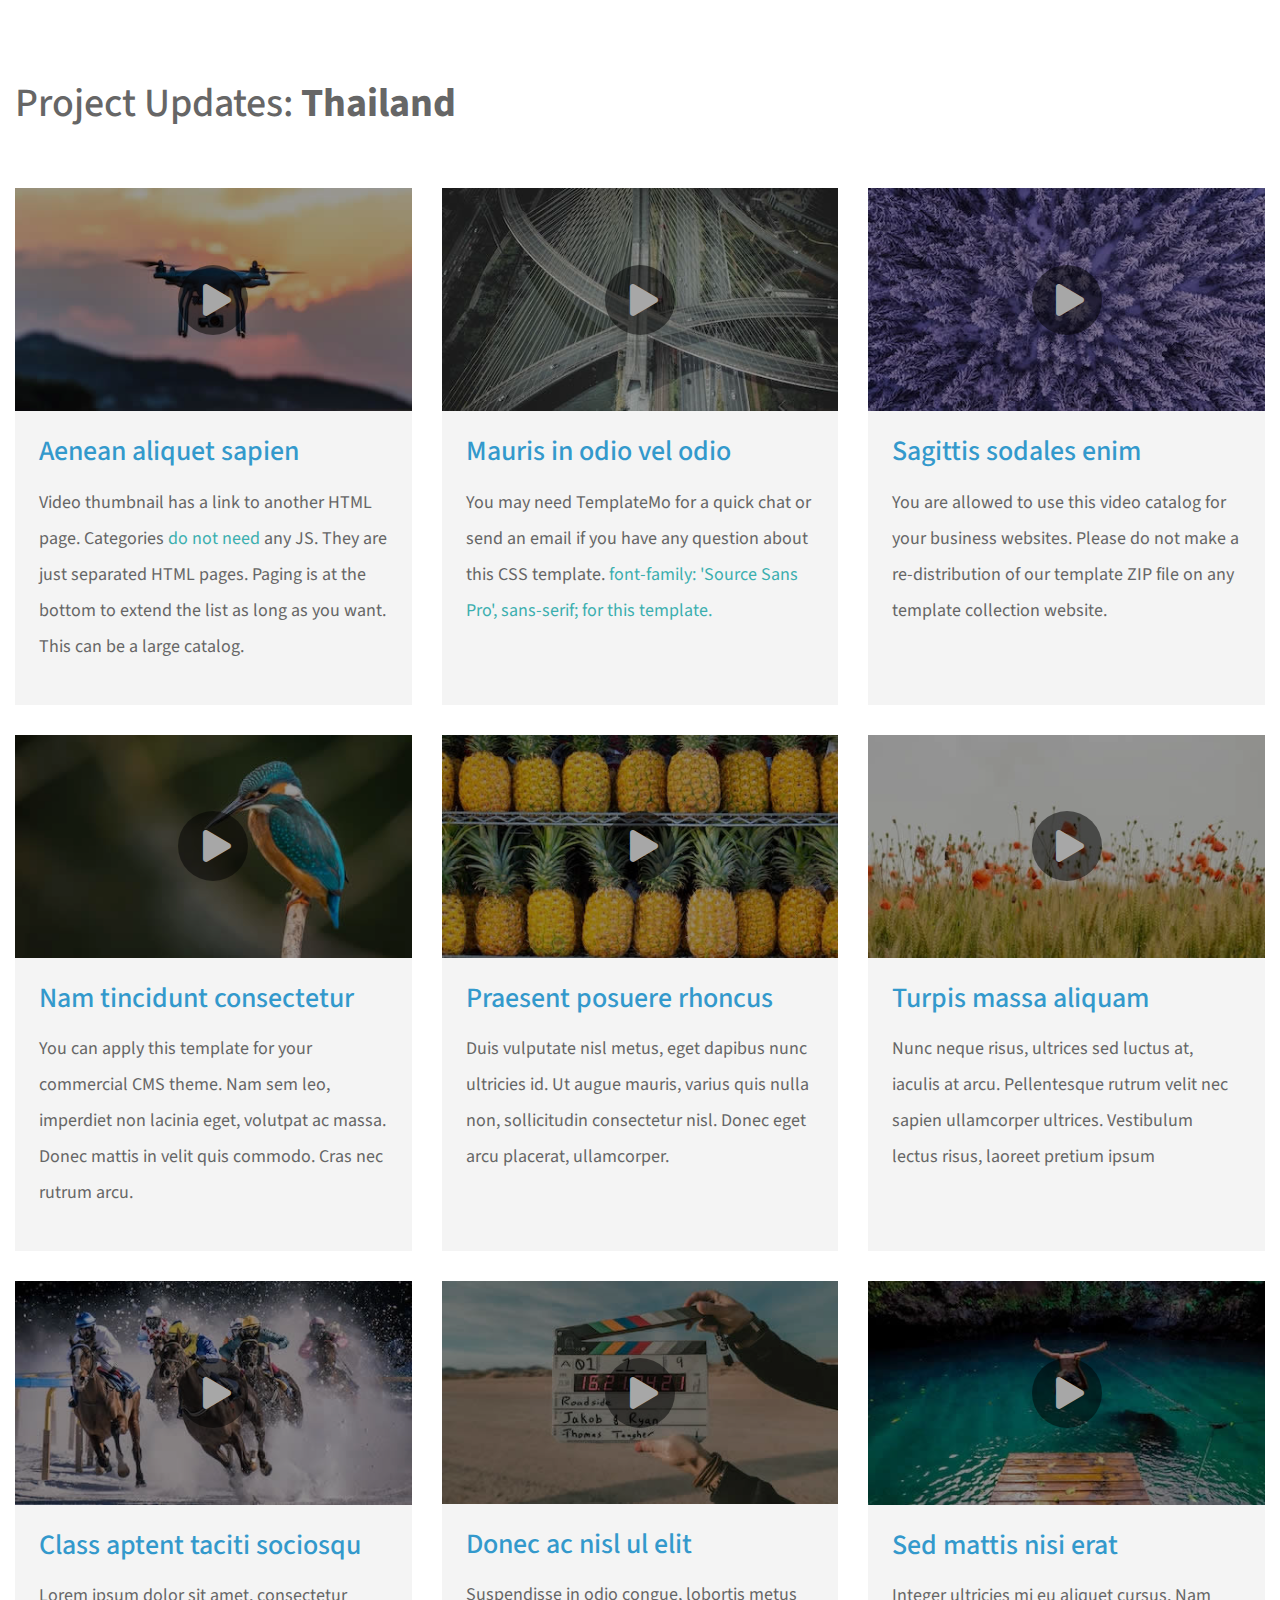
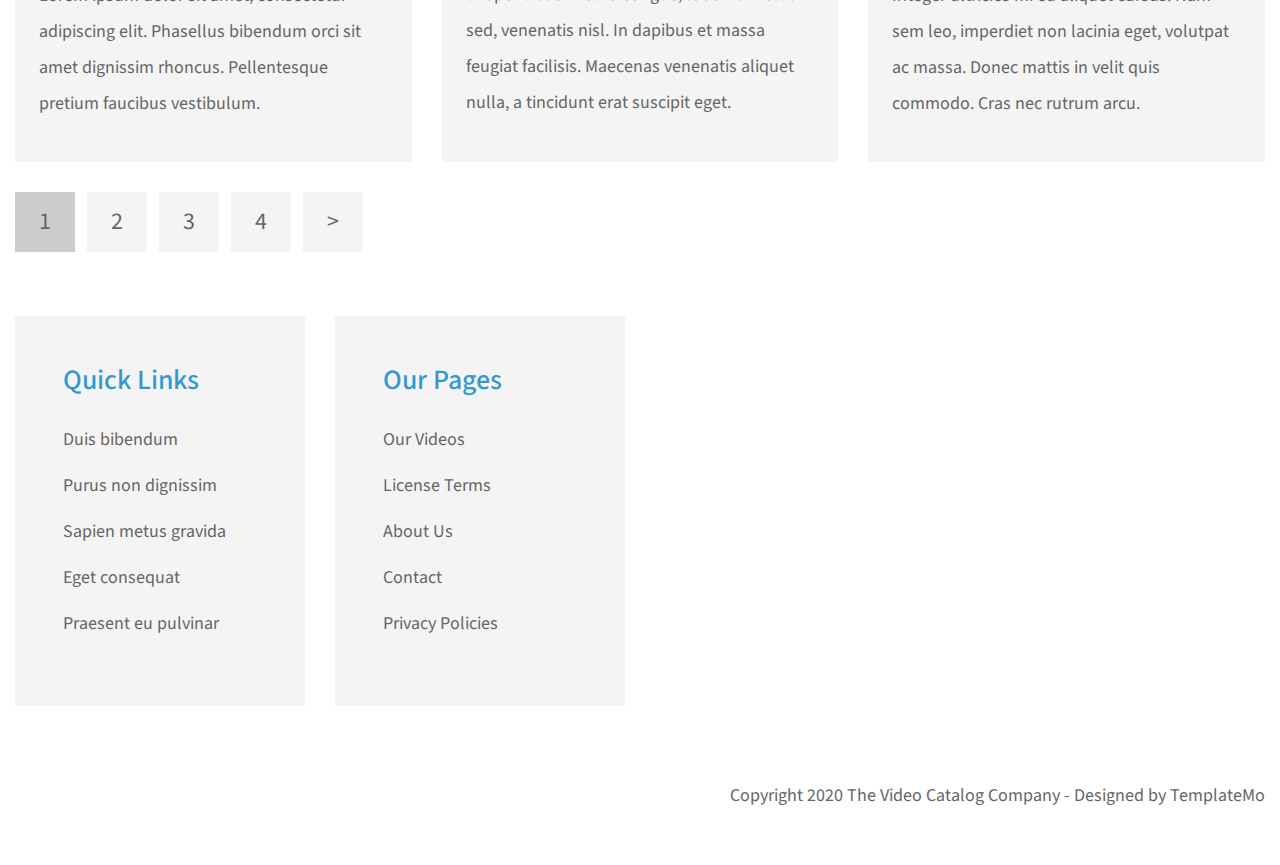
==== activities/TH_main.html @ ca00c6ea "Added link and updates" ====
<!DOCTYPE html>
<html lang="en">

<head>
    <meta charset="UTF-8">
    <meta name="viewport" content="width=device-width, initial-scale=1.0">
    <title>TH-Project Updates</title>
    <link rel="stylesheet" href="fontawesome/css/all.min.css"> <!-- https://fontawesome.com/ -->
    <link href="https://fonts.googleapis.com/css2?family=Source+Sans+Pro&display=swap" rel="stylesheet">
    <!-- https://fonts.google.com/ -->
    <link rel="stylesheet" href="css/bootstrap.min.css">
    <link rel="stylesheet" href="css/templatemo-video-catalog.css">

</head>

<body>
    <div class="container-fluid">
        <div id="content" class="mx-auto tm-content-container">
            <main>
                <div class="row">
                    <div class="col-12">
                        <h2 class="tm-page-title mb-4">Project Updates: <b>Thailand</b></h2>
                        <br> 
                    </div>
                </div>
                
                <div class="row tm-catalog-item-list">
                    <div class="col-lg-4 col-md-6 col-sm-12 tm-catalog-item">
                        <div class="position-relative tm-thumbnail-container">
                            <img src="img/tn-01.jpg" alt="Image" class="img-fluid tm-catalog-item-img">    
                            <a href="TH_update01.html" class="position-absolute tm-img-overlay">
                                <i class="fas fa-play tm-overlay-icon"></i>
                            </a>
                        </div>    
                        <div class="p-4 tm-bg-gray tm-catalog-item-description">
                            <h3 class="tm-text-primary mb-3 tm-catalog-item-title">Aenean aliquet sapien</h3>
                            <p class="tm-catalog-item-text">Video thumbnail has a link to another HTML page. 
                                Categories <span class="tm-text-secondary">do not need</span> any JS. 
                                They are just separated HTML pages. Paging is at the bottom to extend the list as long as you want. 
                                This can be a large catalog.</p>
                        </div>
                    </div>
                    <div class="col-lg-4 col-md-6 col-sm-12 tm-catalog-item">
                        <div class="position-relative tm-thumbnail-container">
                            <img src="img/tn-02.jpg" alt="Image" class="img-fluid tm-catalog-item-img">    
                            <a href="video-page.html" class="position-absolute tm-img-overlay">
                                <i class="fas fa-play tm-overlay-icon"></i>
                            </a>
                        </div>
                        <div class="p-4 tm-bg-gray tm-catalog-item-description">
                            <h3 class="tm-text-primary mb-3 tm-catalog-item-title">Mauris in odio vel odio</h3>
                            <p class="tm-catalog-item-text">You may need TemplateMo for a quick chat or send an email if you have any question about this CSS template. 
                                <span class="tm-text-secondary">font-family: 'Source Sans Pro', sans-serif; for this template.</span></p>
                        </div>
                    </div>
                    <div class="col-lg-4 col-md-6 col-sm-12 tm-catalog-item">
                        <div class="position-relative tm-thumbnail-container">
                            <img src="img/tn-03.jpg" alt="Image" class="img-fluid tm-catalog-item-img">    
                            <a href="video-page.html" class="position-absolute tm-img-overlay">
                                <i class="fas fa-play tm-overlay-icon"></i>
                            </a>
                        </div>                            
                        <div class="p-4 tm-bg-gray tm-catalog-item-description">
                            <h3 class="tm-text-primary mb-3 tm-catalog-item-title">Sagittis sodales enim</h3>
                            <p class="tm-catalog-item-text">You are allowed to use this video catalog for your business websites. 
                            Please do not make a re-distribution of our template ZIP file on any template collection website.</p>
                        </div>
                    </div>
                    <div class="col-lg-4 col-md-6 col-sm-12 tm-catalog-item">
                        <div class="position-relative tm-thumbnail-container">
                            <img src="img/tn-04.jpg" alt="Image" class="img-fluid tm-catalog-item-img">    
                            <a href="video-page.html" class="position-absolute tm-img-overlay">
                                <i class="fas fa-play tm-overlay-icon"></i>
                            </a>
                        </div>    
                        <div class="p-4 tm-bg-gray tm-catalog-item-description">
                            <h3 class="tm-text-primary mb-3 tm-catalog-item-title">Nam tincidunt consectetur</h3>
                            <p class="tm-catalog-item-text">You can apply this template for your commercial CMS theme. Nam sem leo, imperdiet non lacinia eget, volutpat ac massa. Donec mattis in velit quis commodo. Cras nec rutrum arcu.</p>
                        </div>
                    </div>
                    <div class="col-lg-4 col-md-6 col-sm-12 tm-catalog-item">
                        <div class="position-relative tm-thumbnail-container">
                            <img src="img/tn-05.jpg" alt="Image" class="img-fluid tm-catalog-item-img">    
                            <a href="video-page.html" class="position-absolute tm-img-overlay">
                                <i class="fas fa-play tm-overlay-icon"></i>
                            </a>
                        </div>
                        <div class="p-4 tm-bg-gray tm-catalog-item-description">
                            <h3 class="tm-text-primary mb-3 tm-catalog-item-title">Praesent posuere rhoncus</h3>
                            <p class="tm-catalog-item-text">Duis vulputate nisl metus, eget dapibus nunc ultricies id. Ut augue mauris, varius quis nulla non, sollicitudin consectetur nisl. Donec eget arcu placerat, ullamcorper.</p>
                        </div>
                    </div>
                    <div class="col-lg-4 col-md-6 col-sm-12 tm-catalog-item">
                        <div class="position-relative tm-thumbnail-container">
                            <img src="img/tn-06.jpg" alt="Image" class="img-fluid tm-catalog-item-img">    
                            <a href="video-page.html" class="position-absolute tm-img-overlay">
                                <i class="fas fa-play tm-overlay-icon"></i>
                            </a>
                        </div>                            
                        <div class="p-4 tm-bg-gray tm-catalog-item-description">
                            <h3 class="tm-text-primary mb-3 tm-catalog-item-title">Turpis massa aliquam</h3>
                            <p class="tm-catalog-item-text">Nunc neque risus, ultrices sed luctus at, iaculis at arcu. Pellentesque rutrum velit nec sapien ullamcorper ultrices. Vestibulum lectus risus, laoreet pretium ipsum</p>
                        </div>
                    </div>
                    <div class="col-lg-4 col-md-6 col-sm-12 tm-catalog-item">
                        <div class="position-relative tm-thumbnail-container">
                            <img src="img/tn-07.jpg" alt="Image" class="img-fluid tm-catalog-item-img">    
                            <a href="video-page.html" class="position-absolute tm-img-overlay">
                                <i class="fas fa-play tm-overlay-icon"></i>
                            </a>
                        </div>    
                        <div class="p-4 tm-bg-gray tm-catalog-item-description">
                            <h3 class="tm-text-primary mb-3 tm-catalog-item-title">Class aptent taciti sociosqu</h3>
                            <p class="tm-catalog-item-text">Lorem ipsum dolor sit amet, consectetur adipiscing elit. Phasellus bibendum orci sit amet dignissim rhoncus. Pellentesque pretium faucibus vestibulum.</p>
                        </div>
                    </div>
                    <div class="col-lg-4 col-md-6 col-sm-12 tm-catalog-item">
                        <div class="position-relative tm-thumbnail-container">
                            <img src="img/tn-08.jpg" alt="Image" class="img-fluid tm-catalog-item-img">    
                            <a href="video-page.html" class="position-absolute tm-img-overlay">
                                <i class="fas fa-play tm-overlay-icon"></i>
                            </a>
                        </div>
                        <div class="p-4 tm-bg-gray tm-catalog-item-description">
                            <h3 class="tm-text-primary mb-3 tm-catalog-item-title">Donec ac nisl ul elit</h3>
                            <p class="tm-catalog-item-text">Suspendisse in odio congue, lobortis metus sed, venenatis nisl. In dapibus et massa feugiat facilisis. Maecenas venenatis aliquet nulla, a tincidunt erat suscipit eget.</p>
                        </div>
                    </div>
                    <div class="col-lg-4 col-md-6 col-sm-12 tm-catalog-item">
                        <div class="position-relative tm-thumbnail-container">
                            <img src="img/tn-09.jpg" alt="Image" class="img-fluid tm-catalog-item-img">    
                            <a href="video-page.html" class="position-absolute tm-img-overlay">
                                <i class="fas fa-play tm-overlay-icon"></i>
                            </a>
                        </div>                            
                        <div class="p-4 tm-bg-gray tm-catalog-item-description">
                            <h3 class="tm-text-primary mb-3 tm-catalog-item-title">Sed mattis nisi erat</h3>
                            <p class="tm-catalog-item-text">Integer ultricies mi eu aliquet cursus. Nam sem leo, imperdiet non lacinia eget, volutpat ac massa. Donec mattis in velit quis commodo. Cras nec rutrum arcu.</p>
                        </div>
                    </div>
                </div>

                <!-- Catalog Paging Buttons -->
                <div>
                    <ul class="nav tm-paging-links">
                        <li class="nav-item active"><a href="#" class="nav-link tm-paging-link">1</a></li>
                        <li class="nav-item"><a href="#" class="nav-link tm-paging-link">2</a></li>
                        <li class="nav-item"><a href="#" class="nav-link tm-paging-link">3</a></li>
                        <li class="nav-item"><a href="#" class="nav-link tm-paging-link">4</a></li>
                        <li class="nav-item"><a href="#" class="nav-link tm-paging-link">></a></li>
                    </ul>
                </div>
            </main>

            <!-- Subscribe form and footer links -->
            <div class="row mt-5 pt-3">
                <div class="col-xl-3 col-lg-6 col-md-6 col-sm-6 col-12 mb-4">
                    <div class="p-5 tm-bg-gray">
                        <h3 class="tm-text-primary mb-4">Quick Links</h3>
                        <ul class="list-unstyled tm-footer-links">
                            <li><a href="#">Duis bibendum</a></li>
                            <li><a href="#">Purus non dignissim</a></li>
                            <li><a href="#">Sapien metus gravida</a></li>
                            <li><a href="#">Eget consequat</a></li>
                            <li><a href="#">Praesent eu pulvinar</a></li>
                        </ul>    
                    </div>                        
                </div>
                <div class="col-xl-3 col-lg-6 col-md-6 col-sm-6 col-12 mb-4">
                    <div class="p-5 tm-bg-gray h-100">
                        <h3 class="tm-text-primary mb-4">Our Pages</h3>
                        <ul class="list-unstyled tm-footer-links">
                            <li><a href="#">Our Videos</a></li>
                            <li><a href="#">License Terms</a></li>
                            <li><a href="#">About Us</a></li>
                            <li><a href="#">Contact</a></li>
                            <li><a href="#">Privacy Policies</a></li>
                        </ul>
                    </div>                        
                </div>
            </div> <!-- row -->

            <footer class="row pt-5">
                <div class="col-12">
                    <p class="text-right">Copyright 2020 The Video Catalog Company 
                    
                    - Designed by <a href="https://templatemo.com" rel="nofollow" target="_parent">TemplateMo</a></p>
                </div>
            </footer>
        </div> <!-- tm-content-container -->
    </div>

</body>

</html>
---- activities/css/templatemo-video-catalog.css ----
/*

TemplateMo 552 Video Catalog

https://templatemo.com/tm-552-video-catalog

*/

html { scroll-behavior: smooth; overflow-x: hidden; }

body {
    margin: 0;
    padding: 0;
    font-family: 'Source Sans Pro', sans-serif;
    font-size: 18px;
    line-height: 2em;
    overflow-x: hidden;
}

a {
    transition: all 0.3s ease;
    color: #666;
}

a:hover {
    color: #29BBCC;
    text-decoration: none;
}

h2, p { color: #666666; }

.tm-site-header {
    position: absolute;
    z-index: 1000;
    width: 100%;
    top: 0;
    left: 0;
    padding: 40px;
}

.tm-logo-container {
    display: block;
    padding: 30px;
    width: 320px;
    height: 160px;
}

.tm-site-logo { font-size: 3rem; }
.tm-site-name { font-size: 1.9rem; }

#tm-video-container {
    max-height: 720px;
    overflow: hidden;
    background-color: #333;
}

#tm-video {
    width: 100%;
    height: auto;
}

.tm-bg-black {
    background-color: rgba(0,0,0,0.5);
    color: white;
}

.tm-bg-gray { background-color: #F4F4F4; }
.tm-text-primary { color: #3399CC; }
.tm-text-secondary { color: #3CAFAF; }

.tm-nav-link {
    color: white;
    font-size: 1.4rem;    
}

#tm-main-nav .nav-item .nav-link { border-bottom: 1px solid transparent; }

#tm-main-nav .nav-item.active .nav-link,
#tm-main-nav .nav-item:hover .nav-link {
    border-bottom: 1px solid white;
    color: white;
}

.tm-welcome-container {
    position: absolute;
    width: 100%;
    height: 100%;
    display: flex;
    justify-content: center;
    flex-direction: column;
    z-index: 999;
}

.tm-welcome-container-inner { margin-top: 100px; }
.tm-welcome-text { font-size: 1.6rem; }

.btn {
    padding: 15px 60px;
    font-size: 1.6rem;
    border: none;
    cursor: pointer;
}

.btn-primary { background-color: #3399CC; }
.btn-primary:hover { background-color: #1674a0; }

/*
    Button hover effect: https://tympanus.net/Development/CreativeButtons/
*/

.tm-btn-animate {
    position: relative;
    overflow: hidden;
    -webkit-backface-visibility: hidden;
    -moz-backface-visibility: hidden;
    backface-visibility: hidden;
    transition: all 0.3s ease;
}

.tm-btn-animate:before {
    left: 0;
    top: -100%;
    position: absolute;
    height: 100%;
    width: 100%;
    line-height: 2.5;
    -webkit-transition: all 0.3s;
    -moz-transition: all 0.3s;
    transition: all 0.3s;
    font-family: "Font Awesome 5 Free";
    font-style: normal;
    font-weight: 900;
    line-height: 1;
    -webkit-font-smoothing: antialiased;
}

.tm-btn-animate:after {
    content: '';
    position: absolute;
    z-index: -1;
    -webkit-transition: all 0.3s;
    -moz-transition: all 0.3s;
    transition: all 0.3s;
}

.tm-btn-animate:hover:before { top: 13px; }

.tm-btn-animate span {
    display: inline-block;
    width: 100%;
    height: 100%;
    -webkit-transition: all 0.3s;
    -webkit-backface-visibility: hidden;
    -moz-transition: all 0.3s;
    -moz-backface-visibility: hidden;
    transition: all 0.3s;
    backface-visibility: hidden;
}

.tm-btn-animate:hover span {
    -webkit-transform: translateY(300%);
    -moz-transform: translateY(300%);
    -ms-transform: translateY(300%);
    transform: translateY(300%);
}

.tm-btn-cta {
    color: white;
    background-color: rgba(0,0,0,0.5);
}

.tm-btn-cta:before { font-size: 180%; }
.tm-btn-download:before { font-size: 120%; }
.tm-btn-submit:before { font-size: 120%; }
.tm-icon-down:before { content: '\f078'; }
.tm-icon-download:before { content: '\f019'; }
.tm-icon-submit:before { content: '\f1d8'; }
.tm-icon-submit:hover:before { top: 18px; }
.tm-btn-cta:hover { color: white; }

.tm-btn-download:hover,
.tm-btn-download:focus,
.tm-btn-submit:hover,
.tm-btn-submit:focus {
    color: white;
    background-color: #3399CC;
}

.tm-btn-download span { padding-top: 10px; }
.tm-btn-small { 
    padding: 10.5px 35px;
    font-size: 1.2rem; 
}

#tm-video-control-button {
    position: absolute;
    bottom: 20px;
    right: 20px;
    z-index: 1000;
}

.tm-content-container {
    max-width: 1422px;
    padding-top: 80px;
    padding-bottom: 35px;
}

.tm-page-title { font-size: 2.5rem; }
.tm-catalog-item-list { justify-content: space-between; }

.tm-catalog-item {
    max-width: 462px;
    display: flex;
    flex-direction: column;
    margin-bottom: 64px;
}

.tm-thumbnail-container { overflow: hidden; }
.tm-thumbnail-container img { transition: all 0.3s ease; }
.tm-thumbnail-container:hover img { transform: scale(1.2) rotate(5deg); }

.tm-img-overlay {
    top: 0;
    left: 0;
    width: 100%;
    height: 100%;
    display: flex;
    align-items: center;
    justify-content: center;
    background-color: rgba(0,0,0,0.4);
    cursor: pointer;
    transition: all 0.3s ease: ;
}

.tm-overlay-icon {
    color: #a7a7a7;
    opacity: 1;
    font-size: 2rem;
    padding: 10px 15px;
    background-color: rgba(0,0,0,0.5);
    border-radius: 50%;
    width: 70px;
    height: 70px;
    display: flex;
    align-items: center;
    justify-content: center;
    padding-right: 8px;
    z-index: 1002;
    transition: all 0.3s ease;  
}

.tm-img-overlay:hover { background-color: transparent; }
.tm-img-overlay:hover .tm-overlay-icon { opacity: 0; }
.tm-catalog-item-description { flex: 1; }

.tm-categories-container {
    display: flex;
    align-items: center;
}

.tm-categories-text { margin-right: 16px; }
.tm-category-list { font-size: 1.75rem; }
.tm-category-item { margin: 16px; }

.tm-category-link {
    color: #3399CC;
    padding: 10px;
    border-bottom: 3px solid transparent;
}

.tm-category-link.active,
.tm-category-link:hover {
    border-bottom: 3px solid #3399CC;
    color: #3399CC;
}

.tm-paging-link {
    background-color: #F4F4F4;
    margin-right: 12px;
    font-size: 1.5rem;
    width: 60px;
    height: 60px;
    display: flex;
    align-items: center;
    justify-content: center;
}

.nav-item.active > .tm-paging-link,
.nav-item:hover > .tm-paging-link {
    background-color: #CCC;
    color: #666666;
}

.tm-subscribe-form { 
    display: flex; 
    align-items: center;
}

.tm-subscribe-form > input {
    padding: 5px 15px;
    margin-right: 20px;
    flex: 1;
    max-width: 382px;
}

.tm-footer-links > li { margin-bottom: 10px; }

/*Video detail page*/

.tm-video-title { font-size: 2.5rem; }
.tm-share-box { 
    font-size: 1.4rem; 
    padding: 3rem;
}
.tm-share-box-title { font-size: 1.4rem; }

.tm-bg-white {
    background-color: white;
    border: 1px solid #CDCECF;
    border-radius: 5px;
}

.tm-share-button {
    width: 52px;
    height: 52px;
    display: flex;
    align-items: center;
    justify-content: center;
    margin-right: 24px;
}

.tm-share-button:last-child { margin-right: 0; }
.tm-text-link { color: #3399CC; }

.tm-likes-box,
.tm-btn-download {
    width: 280px;
    height: 60px;
}

.tm-likes-box { padding-top: 12px; }
.tm-video-description-box { max-width: 920px; }
.tm-text-gray { color: #6F7071; }

.tm-fixed-header {
    background-position: center;
    background-repeat: no-repeat;
    background-attachment: fixed;
    background-size: cover;    
    background-color: #666;
}

#tm-fixed-header-bg { height: 450px; }
.tm-fixed-header-1 { background-image: url(../img/video-detail-1.jpg); }
.tm-fixed-header-2 { background-image: url(../img/about-1.jpg); }
.tm-fixed-header-3 { background-image: url(../img/contact-1.jpg); }

video {
  width: 100%;
  height: auto;
}

.fa-facebook { color: #3b5998; }
.fa-twitter { color: #00acee; }
.fa-pinterest { color: #c8232c; }
.tm-liked-icon { display: none; }
.tm-not-liked-icon { display: inline-block; }
.tm-liked-icon, .tm-not-liked-icon { margin-top: 3px; }
.tm-liked .tm-liked-icon { display: inline-block; }
.tm-liked .tm-not-liked-icon { display: none; }
.tm-welcome-text-2 { max-width: 575px; }
.tm-share-button:hover { background-color: #e9ecef; }

/*About*/
.tm-about-text-container { max-width: 920px; }

.parallax-window {
    min-height: 270px;
    background: transparent;
}

.parallax-window-2 {
    min-height: 360px;
}

.tm-about-icon {
    color: #999;
}

/* Contact */
.mapouter{
    position:relative;
    text-align:right;
    height:540px;
    width:100%;
}

.gmap_canvas {
    overflow:hidden;
    background:none!important;
    height:540px;
    width:100%;
}

.form-control {
    font-size: 1.2rem;
    padding: 21px 25px;
}

.form-group {
    margin-bottom: 35px;
}

#contact-select {
    height: 60px;
    border-radius: 0;
}

#contact-select:not([multiple]) {
  -webkit-appearance: none;
  -moz-appearance: none;
  background-position: right 15px center;
  background-repeat: no-repeat;
  background-image: url(../img/select-arrow.png);
  padding: 14px 20px;
  padding-right: 20px;
  color: #666;
}
.tm-testimonial-text {
    max-width: 420px;
    font-style: italic;
}

@media (min-width: 992px) {
    #tm-main-nav .nav-item { margin: 20px 40px; }
    .navbar-expand-lg .navbar-nav .nav-link { padding: 8px 0px; }
    .navbar-expand-lg .navbar-collapse { justify-content: flex-end; }
}

@media (max-width: 1419px) {
    .tm-catalog-item { margin-bottom: 30px; }
}

@media (max-width: 991px) {
    .navbar {
        max-width: 220px;
        position: absolute;
        top: 0;
        right: 0;
        padding: 0;
    }
    
    .navbar-collapse {
        background-color: rgba(0,0,0,0.5);
        border-radius: 5px;
        border-top-right-radius: 0;
        padding: 10px 15px;
    }

    .nav-item { margin-bottom: 10px; }

    .navbar-toggler {
        border-bottom-left-radius: 0;
        border-bottom-right-radius: 0;
        width: 52px;
        height: 40px;
    }

    .navbar-toggler.collapsed {
        border-bottom-left-radius: .25rem;
        border-bottom-right-radius: .25rem;   
    }

    .navbar-toggler i.tm-menu-opened-icon { display: block; }
    .navbar-toggler i.tm-menu-closed-icon { display: none; }
    .navbar-toggler.collapsed i.tm-menu-opened-icon { display: none; }
    .navbar-toggler.collapsed i.tm-menu-closed-icon { display: block; }
    .tm-welcome-container-inner { margin-top: 150px; }
    .tm-welcome-text { font-size: 1.4rem; }

    #tm-video {
        width: 888px;
        height: 500px;
    }

    .tm-logo-container {
        height: 160px;
        width: 250px;
    }

    .tm-site-header { padding: 20px; }
    .tm-catalog-item-list { max-width: 924px; }
    .tm-share-box { max-width: 400px; }
}

@media (max-width: 879px) {
    .tm-categories-container {
        flex-direction: column;
        align-items: flex-start;
    }
}

@media (max-width: 640px) {
    .tm-subscribe-form { 
        flex-direction: column; 
        align-items: stretch;
    }

    .tm-subscribe-form > input {
       max-width: 100%;
    }

    .tm-subscribe-form input {
        margin-right: 0;
        margin-bottom: 15px;
    }

    .tm-share-box {
        padding-left: 1.5rem;
        padding-right: 1.5rem;
    }
}

@media (max-width: 419px) {
    .tm-testimonial {
        flex-direction: column;
    }
}
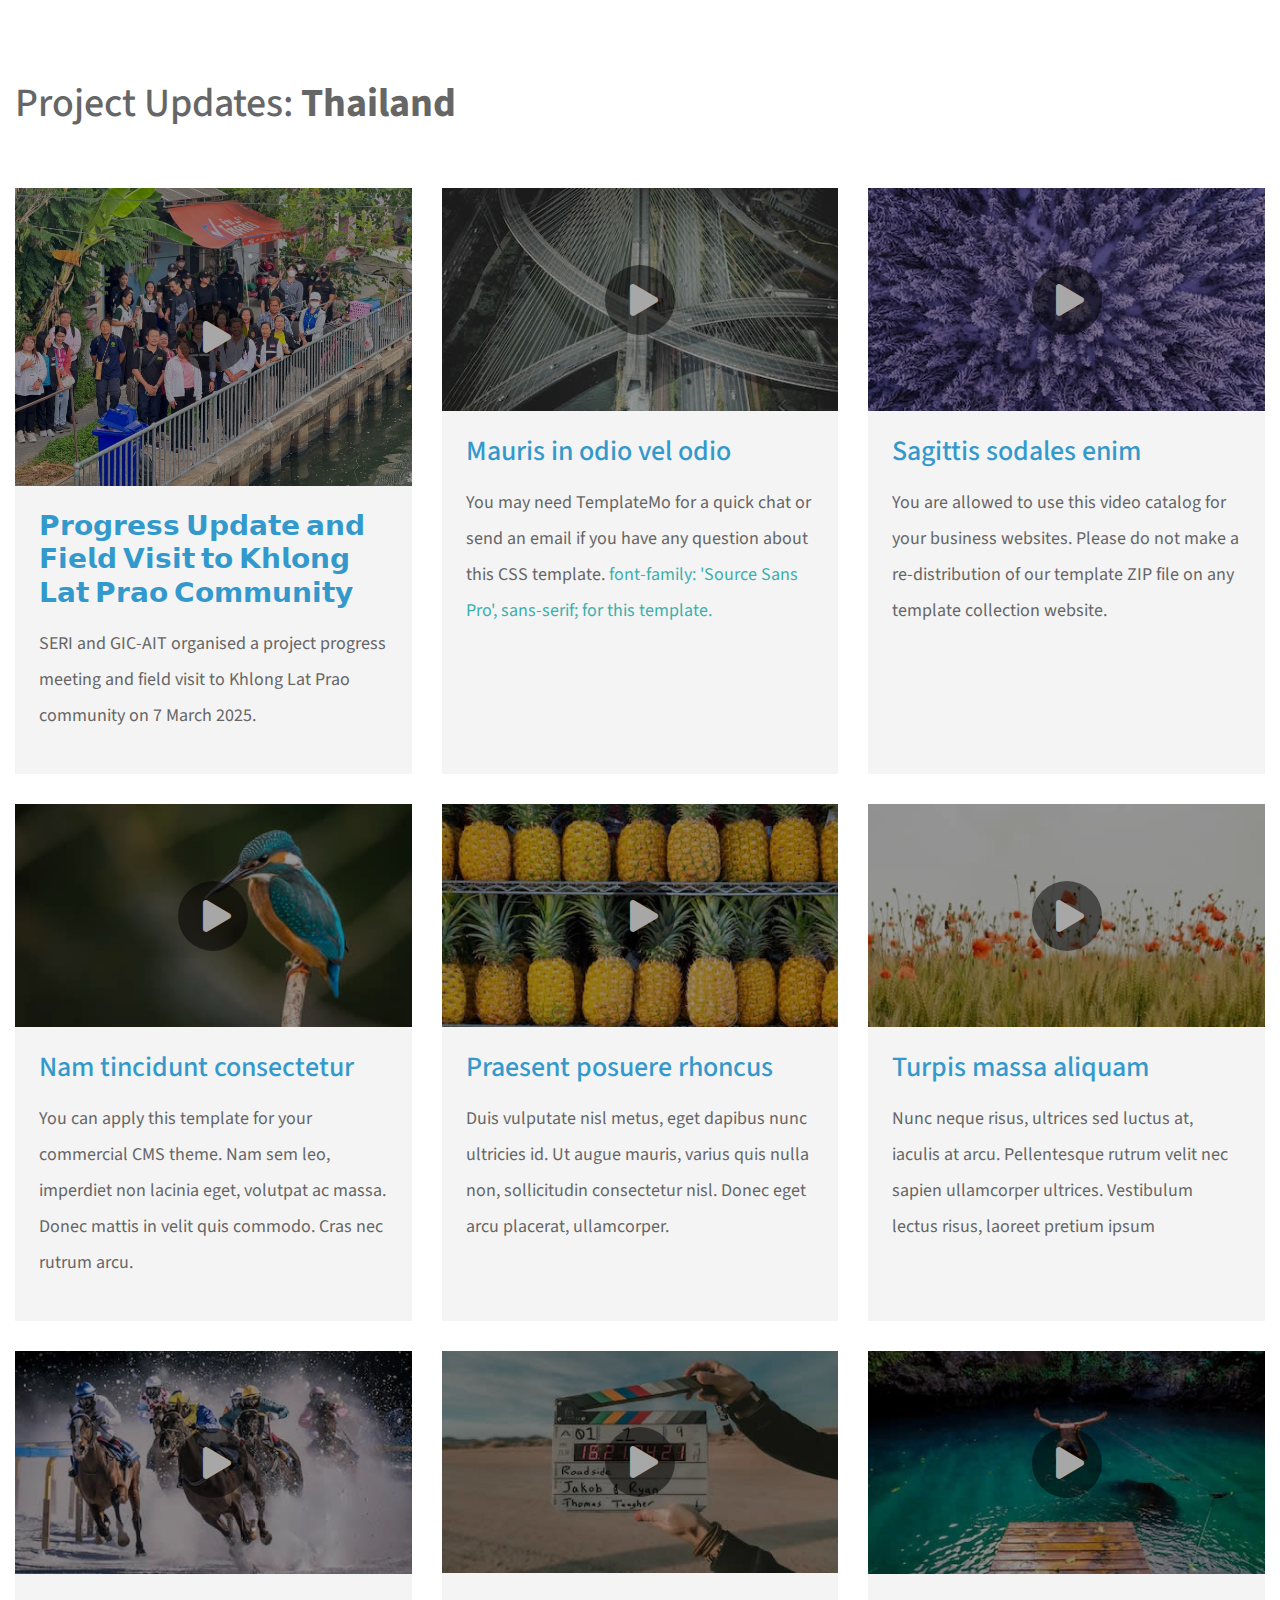
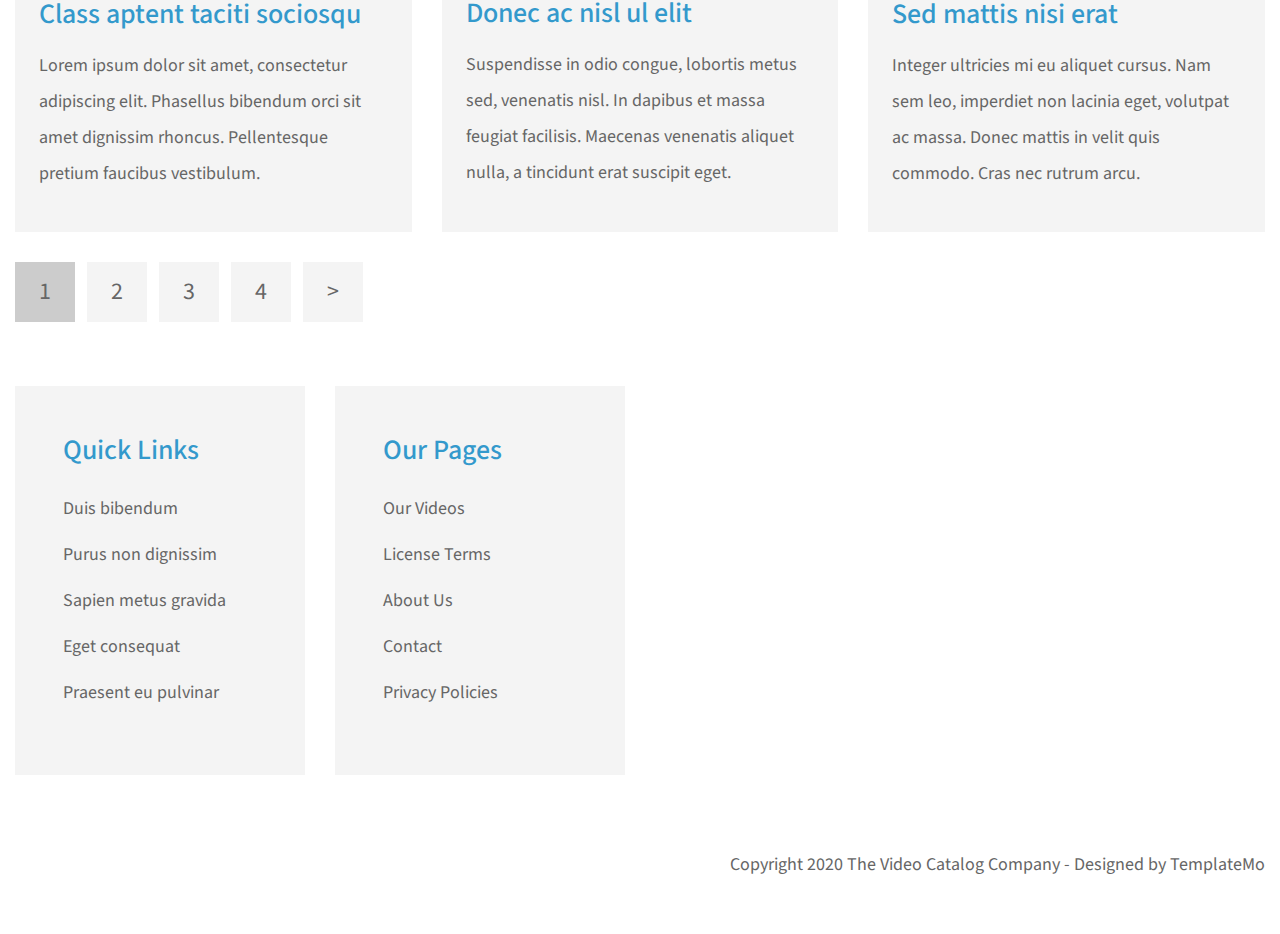
==== commit ad716536: "Reorganised Activities folders" ====
--- a/activities/TH_main.html
+++ b/activities/TH_main.html
@@ -27,17 +27,14 @@
                 <div class="row tm-catalog-item-list">
                     <div class="col-lg-4 col-md-6 col-sm-12 tm-catalog-item">
                         <div class="position-relative tm-thumbnail-container">
-                            <img src="img/tn-01.jpg" alt="Image" class="img-fluid tm-catalog-item-img">    
-                            <a href="TH_update01.html" class="position-absolute tm-img-overlay">
+                            <img src="Updates_TH\TH_story_01\img\img00.jpg" alt="Image" class="img-fluid tm-catalog-item-img">    
+                            <a href="Updates_TH\TH_story_01\TH_story01.html" class="position-absolute tm-img-overlay">
                                 <i class="fas fa-play tm-overlay-icon"></i>
                             </a>
                         </div>    
                         <div class="p-4 tm-bg-gray tm-catalog-item-description">
-                            <h3 class="tm-text-primary mb-3 tm-catalog-item-title">Aenean aliquet sapien</h3>
-                            <p class="tm-catalog-item-text">Video thumbnail has a link to another HTML page. 
-                                Categories <span class="tm-text-secondary">do not need</span> any JS. 
-                                They are just separated HTML pages. Paging is at the bottom to extend the list as long as you want. 
-                                This can be a large catalog.</p>
+                            <h3 class="tm-text-primary mb-3 tm-catalog-item-title">𝗣𝗿𝗼𝗴𝗿𝗲𝘀𝘀 𝗨𝗽𝗱𝗮𝘁𝗲 𝗮𝗻𝗱 𝗙𝗶𝗲𝗹𝗱 𝗩𝗶𝘀𝗶𝘁 𝘁𝗼 𝗞𝗵𝗹𝗼𝗻𝗴 𝗟𝗮𝘁 𝗣𝗿𝗮𝗼 𝗖𝗼𝗺𝗺𝘂𝗻𝗶𝘁𝘆</h3>
+                            <p class="tm-catalog-item-text">SERI and GIC-AIT organised a project progress meeting and field visit to Khlong Lat Prao community on 7 March 2025.</p>
                         </div>
                     </div>
                     <div class="col-lg-4 col-md-6 col-sm-12 tm-catalog-item">
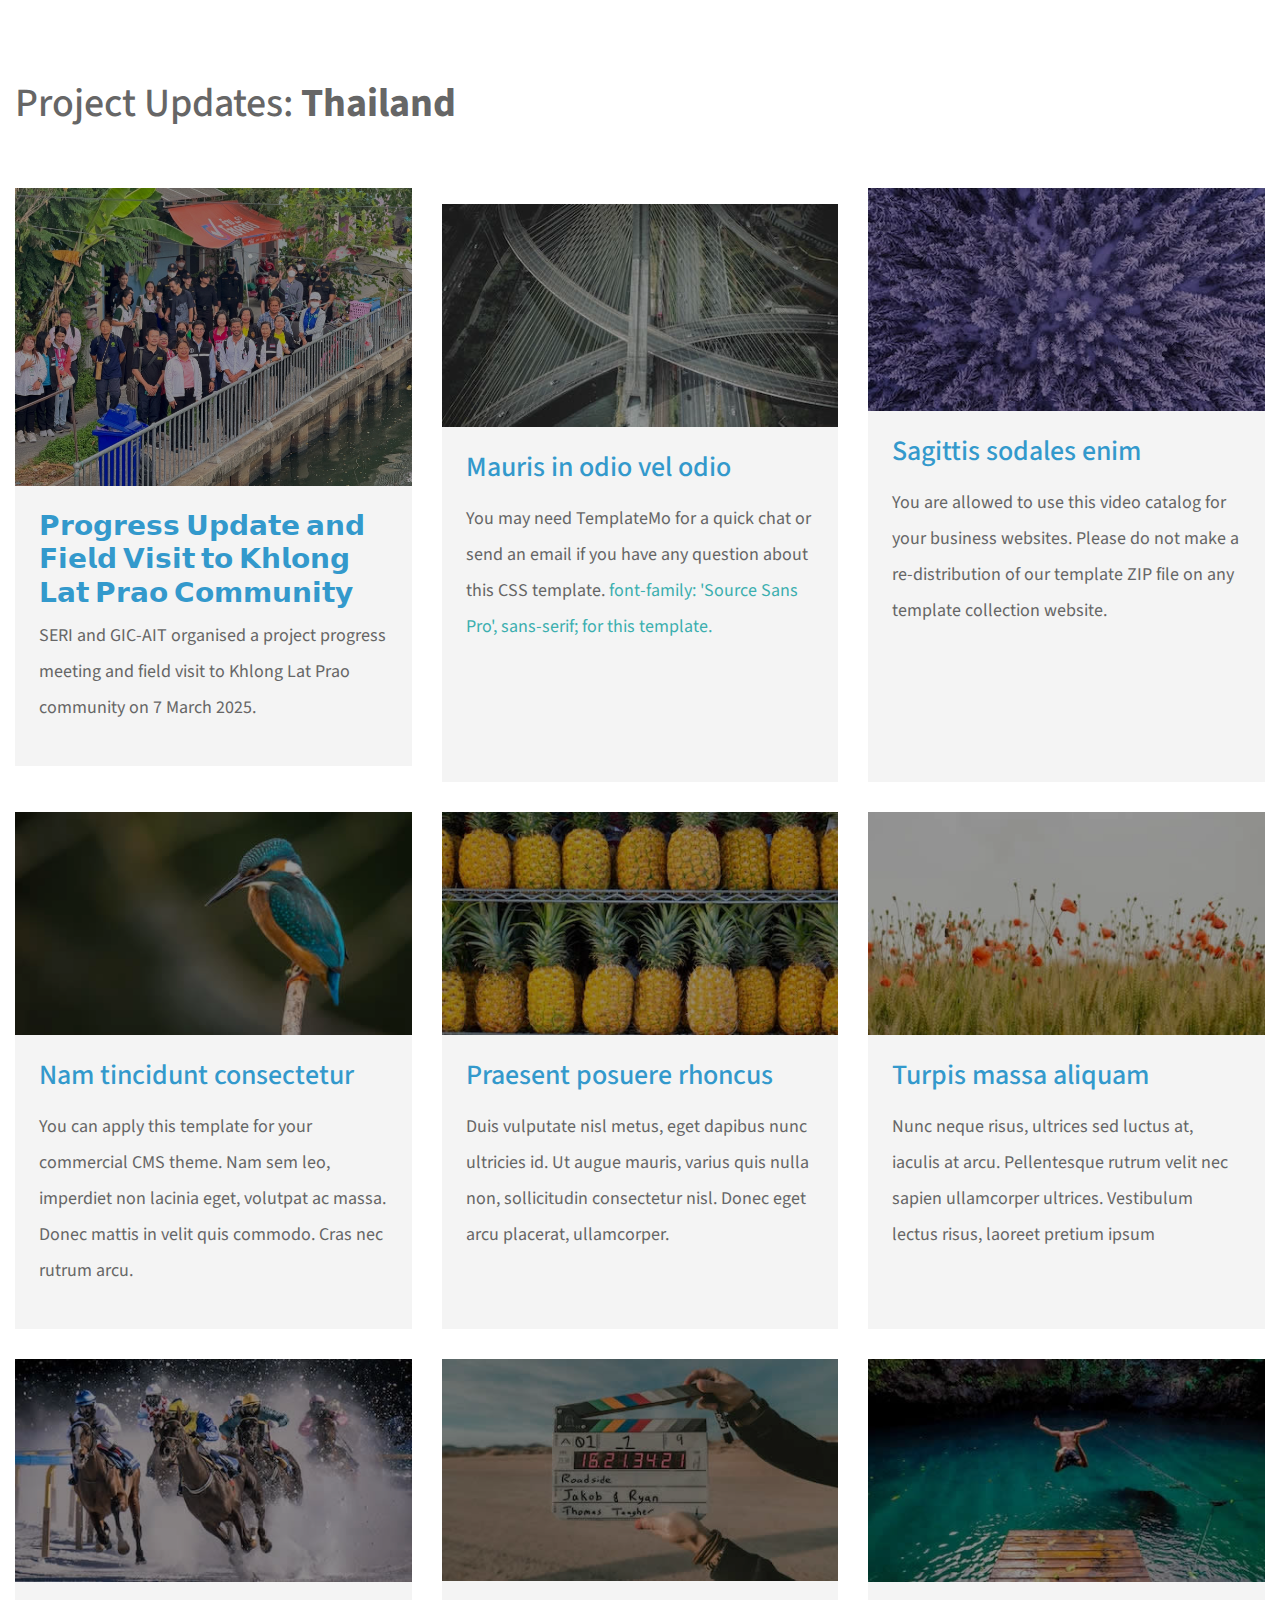
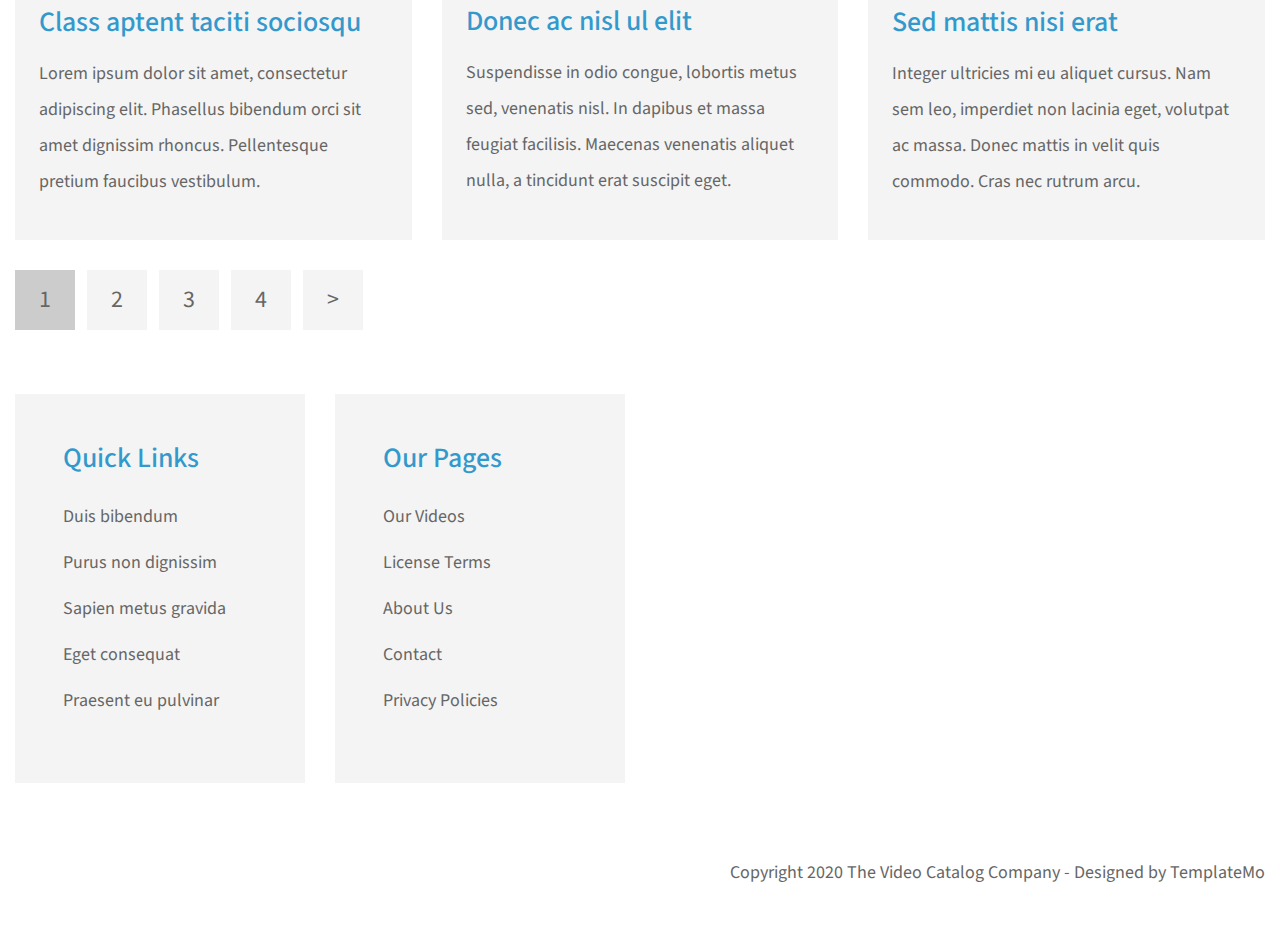
==== commit 6b46bf8c: "THstory1" ====
--- a/activities/TH_main.html
+++ b/activities/TH_main.html
@@ -33,7 +33,7 @@
                             </a>
                         </div>    
                         <div class="p-4 tm-bg-gray tm-catalog-item-description">
-                            <h3 class="tm-text-primary mb-3 tm-catalog-item-title">𝗣𝗿𝗼𝗴𝗿𝗲𝘀𝘀 𝗨𝗽𝗱𝗮𝘁𝗲 𝗮𝗻𝗱 𝗙𝗶𝗲𝗹𝗱 𝗩𝗶𝘀𝗶𝘁 𝘁𝗼 𝗞𝗵𝗹𝗼𝗻𝗴 𝗟𝗮𝘁 𝗣𝗿𝗮𝗼 𝗖𝗼𝗺𝗺𝘂𝗻𝗶𝘁𝘆</h3>
+                            <h3><a href="Updates_TH\TH_story_01\TH_story01.html" class="tm-text-primary mb-3 tm-catalog-item-title">𝗣𝗿𝗼𝗴𝗿𝗲𝘀𝘀 𝗨𝗽𝗱𝗮𝘁𝗲 𝗮𝗻𝗱 𝗙𝗶𝗲𝗹𝗱 𝗩𝗶𝘀𝗶𝘁 𝘁𝗼 𝗞𝗵𝗹𝗼𝗻𝗴 𝗟𝗮𝘁 𝗣𝗿𝗮𝗼 𝗖𝗼𝗺𝗺𝘂𝗻𝗶𝘁𝘆</h3>
                             <p class="tm-catalog-item-text">SERI and GIC-AIT organised a project progress meeting and field visit to Khlong Lat Prao community on 7 March 2025.</p>
                         </div>
                     </div>
--- a/activities/css/templatemo-video-catalog.css
+++ b/activities/css/templatemo-video-catalog.css
@@ -217,7 +217,7 @@
 
 .tm-thumbnail-container { overflow: hidden; }
 .tm-thumbnail-container img { transition: all 0.3s ease; }
-.tm-thumbnail-container:hover img { transform: scale(1.2) rotate(5deg); }
+.tm-thumbnail-container:hover img { transform: scale(1.2) rotate(0deg); }
 
 .tm-img-overlay {
     top: 0;
@@ -234,7 +234,7 @@
 
 .tm-overlay-icon {
     color: #a7a7a7;
-    opacity: 1;
+    opacity: 0;
     font-size: 2rem;
     padding: 10px 15px;
     background-color: rgba(0,0,0,0.5);
@@ -339,7 +339,7 @@
 }
 
 .tm-likes-box { padding-top: 12px; }
-.tm-video-description-box { max-width: 920px; }
+.tm-video-description-box { max-width: 1000px; }
 .tm-text-gray { color: #6F7071; }
 
 .tm-fixed-header {
